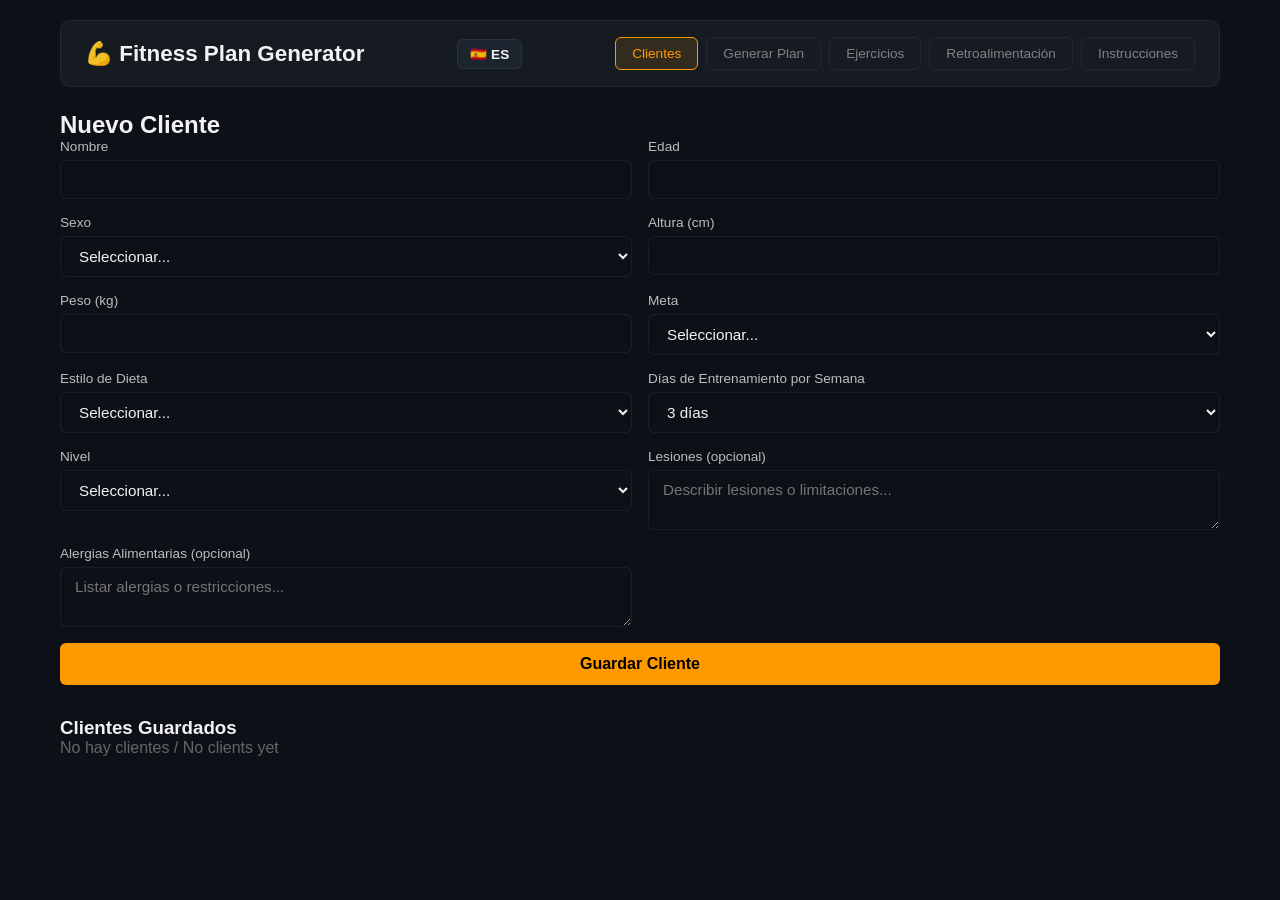
==== index.html @ 1c468f7d "Initial commit: fitness plan generator with ES/EN toggle, mobile responsive, WhatsApp share" ====
<!DOCTYPE html>
<html lang="es">
<head>
    <meta charset="UTF-8">
    <meta name="viewport" content="width=device-width, initial-scale=1.0">
    <title>Fitness Plan Generator</title>
    <link rel="stylesheet" href="styles.css">
</head>
<body>
    <div id="app">
        <!-- Navigation -->
        <nav class="nav-bar">
            <div class="nav-brand">💪 Fitness Plan Generator</div>
            <div class="nav-actions">
                <button id="lang-toggle" class="lang-toggle" title="Switch language">🇪🇸 ES</button>
                <button id="hamburger-btn" class="hamburger-btn" aria-label="Menu">☰</button>
            </div>
            <div class="nav-links" id="nav-links">
                <button class="nav-btn active" data-view="clients" data-es="Clientes" data-en="Clients">Clientes</button>
                <button class="nav-btn" data-view="generator" data-es="Generar Plan" data-en="Generate Plan">Generar Plan</button>
                <button class="nav-btn" data-view="exercises" data-es="Ejercicios" data-en="Exercises">Ejercicios</button>
                <button class="nav-btn" data-view="feedback" data-es="Retroalimentación" data-en="Feedback">Retroalimentación</button>
                <button class="nav-btn" data-view="help" data-es="Instrucciones" data-en="Instructions">Instrucciones</button>
            </div>
        </nav>

        <!-- Client Intake View -->
        <section id="view-clients" class="view active">
            <h2 data-es="Nuevo Cliente" data-en="New Client">Nuevo Cliente</h2>
            <form id="client-form" class="form-grid">
                <div class="form-group">
                    <label data-es="Nombre" data-en="Name">Nombre</label>
                    <input type="text" id="client-name" required>
                </div>
                <div class="form-group">
                    <label data-es="Edad" data-en="Age">Edad</label>
                    <input type="number" id="client-age" min="14" max="80" required>
                </div>
                <div class="form-group">
                    <label data-es="Sexo" data-en="Sex">Sexo</label>
                    <select id="client-sex" required>
                        <option value="" data-es="Seleccionar..." data-en="Select...">Seleccionar...</option>
                        <option value="male" data-es="Masculino" data-en="Male">Masculino</option>
                        <option value="female" data-es="Femenino" data-en="Female">Femenino</option>
                    </select>
                </div>
                <div class="form-group">
                    <label data-es="Altura (cm)" data-en="Height (cm)">Altura (cm)</label>
                    <input type="number" id="client-height" min="100" max="250" required>
                </div>
                <div class="form-group">
                    <label data-es="Peso (kg)" data-en="Weight (kg)">Peso (kg)</label>
                    <input type="number" id="client-weight" min="30" max="250" step="0.1" required>
                </div>
                <div class="form-group">
                    <label data-es="Meta" data-en="Goal">Meta</label>
                    <select id="client-goal" required>
                        <option value="" data-es="Seleccionar..." data-en="Select...">Seleccionar...</option>
                        <option value="fat-loss" data-es="Pérdida de grasa" data-en="Fat Loss">Pérdida de grasa</option>
                        <option value="muscle-gain" data-es="Ganancia muscular" data-en="Muscle Gain">Ganancia muscular</option>
                        <option value="recomp" data-es="Recomposición" data-en="Recomp">Recomposición</option>
                        <option value="strength" data-es="Fuerza" data-en="Strength">Fuerza</option>
                        <option value="endurance" data-es="Resistencia" data-en="Endurance">Resistencia</option>
                    </select>
                </div>
                <div class="form-group">
                    <label data-es="Estilo de Dieta" data-en="Diet Style">Estilo de Dieta</label>
                    <select id="client-diet" required>
                        <option value="" data-es="Seleccionar..." data-en="Select...">Seleccionar...</option>
                        <option value="iifym">IIFYM (Flexible)</option>
                        <option value="clean" data-es="Comida Limpia" data-en="Clean Eating">Comida Limpia</option>
                        <option value="keto">Keto</option>
                    </select>
                </div>
                <div class="form-group">
                    <label data-es="Días de Entrenamiento por Semana" data-en="Training Days per Week">Días de Entrenamiento por Semana</label>
                    <select id="client-days" required>
                        <option value="3" data-es="3 días" data-en="3 days">3 días</option>
                        <option value="4" data-es="4 días" data-en="4 days">4 días</option>
                        <option value="5" data-es="5 días" data-en="5 days">5 días</option>
                        <option value="6" data-es="6 días" data-en="6 days">6 días</option>
                    </select>
                </div>
                <div class="form-group">
                    <label data-es="Nivel" data-en="Experience Level">Nivel</label>
                    <select id="client-level" required>
                        <option value="" data-es="Seleccionar..." data-en="Select...">Seleccionar...</option>
                        <option value="beginner" data-es="Principiante" data-en="Beginner">Principiante</option>
                        <option value="intermediate" data-es="Intermedio" data-en="Intermediate">Intermedio</option>
                        <option value="advanced" data-es="Avanzado" data-en="Advanced">Avanzado</option>
                    </select>
                </div>
                <div class="form-group">
                    <label data-es="Lesiones (opcional)" data-en="Injuries (optional)">Lesiones (opcional)</label>
                    <textarea id="client-injuries" data-es-placeholder="Describir lesiones o limitaciones..." data-en-placeholder="Describe injuries or limitations..."></textarea>
                </div>
                <div class="form-group">
                    <label data-es="Alergias Alimentarias (opcional)" data-en="Food Allergies (optional)">Alergias Alimentarias (opcional)</label>
                    <textarea id="client-allergies" data-es-placeholder="Listar alergias o restricciones..." data-en-placeholder="List allergies or restrictions..."></textarea>
                </div>
                <div class="form-group full-width">
                    <button type="submit" class="btn-primary" data-es="Guardar Cliente" data-en="Save Client">Guardar Cliente</button>
                </div>
            </form>

            <h3 data-es="Clientes Guardados" data-en="Saved Clients">Clientes Guardados</h3>
            <div id="client-list" class="client-list"></div>

            <!-- Progress Tracking -->
            <div id="progress-section" class="progress-section hidden">
                <h3 id="progress-client-name"></h3>
                <div class="progress-controls">
                    <div class="form-group">
                        <label data-es="Nuevo Peso (kg)" data-en="New Weight (kg)">Nuevo Peso (kg)</label>
                        <input type="number" id="progress-weight" step="0.1" min="30" max="250">
                    </div>
                    <button class="btn-primary" id="btn-log-weight" data-es="Registrar Peso" data-en="Log Weight">Registrar Peso</button>
                </div>
                <div id="weight-history" class="weight-history"></div>
                <div id="plan-history" class="plan-history"></div>
            </div>
        </section>

        <!-- Plan Generator View -->
        <section id="view-generator" class="view">
            <h2 data-es="Generar Plan" data-en="Generate Plan">Generar Plan</h2>
            <div class="generator-controls">
                <div class="form-group">
                    <label data-es="Seleccionar Cliente" data-en="Select Client">Seleccionar Cliente</label>
                    <select id="gen-client"></select>
                </div>
                <button id="btn-generate" class="btn-primary" data-es="Generar Plan Completo" data-en="Generate Full Plan">Generar Plan Completo</button>
            </div>

            <div id="plan-output" class="plan-output hidden">
                <div class="plan-section">
                    <h3 data-es="📊 Perfil" data-en="📊 Profile">📊 Perfil</h3>
                    <div id="plan-profile"></div>
                </div>
                <div class="plan-section">
                    <h3 data-es="🏋️ Plan de Entrenamiento" data-en="🏋️ Workout Plan">🏋️ Plan de Entrenamiento</h3>
                    <div id="plan-workout"></div>
                </div>
                <div class="plan-section">
                    <h3 data-es="🥗 Plan de Alimentación" data-en="🥗 Meal Plan">🥗 Plan de Alimentación</h3>
                    <div id="plan-meals"></div>
                </div>
                <div class="plan-section">
                    <h3 data-es="🧘 Recuperación" data-en="🧘 Recovery">🧘 Recuperación</h3>
                    <div id="plan-recovery"></div>
                </div>
                <div class="plan-actions">
                    <button id="btn-copy-plan" class="btn-secondary" data-es="📋 Copiar Plan" data-en="📋 Copy Plan">📋 Copiar Plan</button>
                    <button id="btn-email-plan" class="btn-secondary" data-es="📧 Enviar por Email" data-en="📧 Email Plan">📧 Enviar por Email</button>
                    <button id="btn-pdf-plan" class="btn-secondary" data-es="📄 Exportar PDF" data-en="📄 Export PDF">📄 Exportar PDF</button>
                    <button id="btn-share-link" class="btn-secondary" data-es="🔗 Crear Enlace" data-en="🔗 Create Link">🔗 Crear Enlace</button>
                </div>
            </div>
        </section>

        <!-- Exercise Library View -->
        <section id="view-exercises" class="view">
            <h2 data-es="Biblioteca de Ejercicios" data-en="Exercise Library">Biblioteca de Ejercicios</h2>
            
            <!-- Interactive Body Map -->
            <div class="body-map-container">
                <h4 data-es="Haz clic en un músculo" data-en="Click a muscle">Haz clic en un músculo</h4>
                <div class="body-map-toggle">
                    <button class="btn-toggle active" id="btn-front" data-es="Frente" data-en="Front">Frente</button>
                    <button class="btn-toggle" id="btn-back" data-es="Espalda" data-en="Back">Espalda</button>
                </div>
                <div class="body-map">
                    <img src="images/body2.jpg" alt="Body Map Front" class="body-map-img" id="body-map-img">
                </div>
                <div id="body-map-selection" class="body-map-info"></div>
            </div>

            <div class="muscle-selector">
                <h4 data-es="O selecciona aquí" data-en="Or select here">O selecciona aquí</h4>
                <div id="muscle-buttons" class="muscle-grid"></div>
            </div>
            <div id="exercise-list" class="exercise-cards"></div>
        </section>

        <!-- Feedback View -->
        <section id="view-feedback" class="view">
            <h2 data-es="Retroalimentación del Cliente" data-en="Client Feedback">Retroalimentación del Cliente</h2>
            <form id="feedback-form" class="form-grid">
                <div class="form-group">
                    <label data-es="Cliente" data-en="Client">Cliente</label>
                    <select id="feedback-client"></select>
                </div>
                <div class="form-group">
                    <label data-es="Tipo" data-en="Type">Tipo</label>
                    <select id="feedback-type">
                        <option value="adjust" data-es="Ajustar" data-en="Adjust">Ajustar</option>
                        <option value="add" data-es="Agregar" data-en="Add">Agregar</option>
                        <option value="remove" data-es="Eliminar" data-en="Remove">Eliminar</option>
                        <option value="general" data-es="Comentario General" data-en="General Comment">Comentario General</option>
                    </select>
                </div>
                <div class="form-group">
                    <label data-es="Área" data-en="Area">Área</label>
                    <select id="feedback-area">
                        <option value="workout" data-es="Entrenamiento" data-en="Workout">Entrenamiento</option>
                        <option value="diet" data-es="Dieta" data-en="Diet">Dieta</option>
                        <option value="recovery" data-es="Recuperación" data-en="Recovery">Recuperación</option>
                        <option value="schedule" data-es="Horario" data-en="Schedule">Horario</option>
                    </select>
                </div>
                <div class="form-group full-width">
                    <label data-es="Detalle" data-en="Details">Detalle</label>
                    <textarea id="feedback-detail" rows="4" data-es-placeholder="Describir los cambios necesarios..." data-en-placeholder="Describe the needed changes..."></textarea>
                </div>
                <div class="form-group full-width">
                    <button type="submit" class="btn-primary" data-es="Enviar Retroalimentación" data-en="Submit Feedback">Enviar Retroalimentación</button>
                </div>
            </form>
            <h3 data-es="Historial" data-en="History">Historial</h3>
            <div id="feedback-history"></div>
        </section>

        <!-- Help/Instructions View -->
        <section id="view-help" class="view">
            <h2 data-es="Instrucciones de Uso" data-en="How to Use">Instrucciones de Uso</h2>
            <div class="instructions">
                <div class="instruction-block" data-lang-block="es">
                    <h3>📖 Cómo Usar Esta Aplicación</h3>
                    <ol>
                        <li><strong>Crear un Cliente:</strong> Ve a la pestaña "Clientes" e ingresa toda la información del cliente (edad, peso, altura, meta, etc.)</li>
                        <li><strong>Generar un Plan:</strong> Ve a "Generar Plan", selecciona el cliente, y haz clic en "Generar Plan Completo". El sistema calculará automáticamente sus macros, plan de entrenamiento y comidas.</li>
                        <li><strong>Revisar Ejercicios:</strong> En la pestaña "Ejercicios" puedes ver todos los ejercicios disponibles por grupo muscular con instrucciones de cómo realizarlos.</li>
                        <li><strong>Recibir Retroalimentación:</strong> Cuando tu cliente quiera cambios, usa la pestaña "Retroalimentación" para registrar qué necesita ajustarse.</li>
                        <li><strong>Compartir con el Cliente:</strong> Después de generar un plan, usa los botones para copiar, enviar por email, o crear un enlace que puedas enviar por WhatsApp o mensaje de texto.</li>
                    </ol>
                </div>
                <div class="instruction-block" data-lang-block="en" style="display:none;">
                    <h3>📖 How to Use This App</h3>
                    <ol>
                        <li><strong>Create a Client:</strong> Go to the "Clients" tab and enter all client info (age, weight, height, goal, etc.)</li>
                        <li><strong>Generate a Plan:</strong> Go to "Generate Plan", select the client, and click "Generate Full Plan". The system will auto-calculate macros, workout, and meal plans.</li>
                        <li><strong>Browse Exercises:</strong> In the "Exercises" tab you can view all available exercises by muscle group with instructions.</li>
                        <li><strong>Receive Feedback:</strong> When your client wants changes, use the "Feedback" tab to log what needs adjusting.</li>
                        <li><strong>Share with Client:</strong> After generating a plan, use the buttons to copy, email, or create a link to send via WhatsApp or text.</li>
                    </ol>
                </div>

                <div class="instruction-block" data-lang-block="es">
                    <h3>📤 Cómo Compartir con tus Clientes</h3>
                    <ol>
                        <li><strong>Por Email:</strong> Haz clic en "Enviar por Email" — se abrirá tu aplicación de correo con el plan formateado listo para enviar.</li>
                        <li><strong>Por WhatsApp/Texto:</strong> Haz clic en "Copiar Plan" y pégalo directamente en la conversación con tu cliente.</li>
                        <li><strong>Por Enlace:</strong> Haz clic en "Crear Enlace" — genera una página web temporal que tu cliente puede abrir en su teléfono.</li>
                    </ol>
                </div>
                <div class="instruction-block" data-lang-block="en" style="display:none;">
                    <h3>📤 How to Share with Clients</h3>
                    <ol>
                        <li><strong>By Email:</strong> Click "Email Plan" — opens your mail app with the formatted plan ready to send.</li>
                        <li><strong>By WhatsApp/Text:</strong> Click "Copy Plan" and paste directly into your client's conversation.</li>
                        <li><strong>By Link:</strong> Click "Create Link" — generates a temporary webpage your client can open on their phone.</li>
                    </ol>
                </div>

                <div class="instruction-block" data-lang-block="es">
                    <h3>🔄 Cómo Ajustar un Plan</h3>
                    <ol>
                        <li>El cliente te dice qué no le funciona (muy pesado, no le gusta un ejercicio, alergia a un alimento)</li>
                        <li>Ve a "Retroalimentación" y registra el cambio</li>
                        <li>Regresa a "Generar Plan" y genera una versión actualizada</li>
                        <li>Comparte el nuevo plan con el cliente</li>
                    </ol>
                </div>
                <div class="instruction-block" data-lang-block="en" style="display:none;">
                    <h3>🔄 How to Adjust a Plan</h3>
                    <ol>
                        <li>Client tells you what isn't working (too heavy, doesn't like an exercise, food allergy)</li>
                        <li>Go to "Feedback" and log the change</li>
                        <li>Go back to "Generate Plan" and create an updated version</li>
                        <li>Share the new plan with the client</li>
                    </ol>
                </div>

                <div class="instruction-block" data-lang-block="es">
                    <h3>💡 Consejos</h3>
                    <ul>
                        <li>Actualiza el peso del cliente cada semana para mantener los cálculos precisos</li>
                        <li>Usa la retroalimentación para trackear el progreso y ajustes</li>
                        <li>Los planes se guardan localmente — no necesitas internet para generar</li>
                    </ul>
                </div>
                <div class="instruction-block" data-lang-block="en" style="display:none;">
                    <h3>💡 Tips</h3>
                    <ul>
                        <li>Update client weight weekly to keep calculations accurate</li>
                        <li>Use feedback to track progress and adjustments</li>
                        <li>Plans save locally — no internet needed to generate</li>
                    </ul>
                </div>
            </div>
        </section>
    </div>

    <script src="data/exercises.js"></script>
    <script src="data/meals.js"></script>
    <script src="calculator.js"></script>
    <script src="plan-generator.js"></script>
    <script src="lang.js"></script>
    <script src="app.js"></script>
</body>
</html>
---- styles.css ----
:root {
    --bg-deep: #0d1117;
    --bg-card: #161b22;
    --bg-elevated: #1c2430;
    --bg-input: #0d1117;
    --accent: #ff9900;
    --accent-hover: #ffad33;
    --accent-dim: rgba(255, 153, 0, 0.12);
    --blue: #4da6e8;
    --green: #10b981;
    --green-dim: rgba(16, 185, 129, 0.12);
    --purple: #a78bfa;
    --red: #ef4444;
    --text-primary: rgba(255, 255, 255, 0.95);
    --text-secondary: rgba(255, 255, 255, 0.72);
    --text-tertiary: rgba(255, 255, 255, 0.45);
    --border: rgba(255, 255, 255, 0.06);
    --border-hover: rgba(255, 255, 255, 0.12);
    --radius: 10px;
    --radius-sm: 6px;
}

* {
    margin: 0;
    padding: 0;
    box-sizing: border-box;
}

body {
    font-family: 'Segoe UI Variable', 'Segoe UI', -apple-system, sans-serif;
    background: var(--bg-deep);
    color: var(--text-primary);
    min-height: 100vh;
}

#app {
    max-width: 1200px;
    margin: 0 auto;
    padding: 20px;
}

/* Navigation */
.nav-bar {
    display: flex;
    align-items: center;
    justify-content: space-between;
    padding: 16px 24px;
    background: var(--bg-card);
    border-radius: var(--radius);
    margin-bottom: 24px;
    border: 1px solid var(--border);
}

.nav-brand {
    font-size: 1.4rem;
    font-weight: 700;
    color: var(--text-primary);
}

.nav-links {
    display: flex;
    gap: 8px;
    flex-wrap: wrap;
}

.nav-btn {
    padding: 8px 16px;
    border: 1px solid var(--border);
    background: transparent;
    color: var(--text-tertiary);
    border-radius: var(--radius-sm);
    cursor: pointer;
    font-size: 0.85rem;
    transition: all 0.2s;
}

.nav-btn:hover {
    background: var(--bg-elevated);
    color: var(--text-primary);
}

.nav-btn.active {
    background: var(--accent-dim);
    color: var(--accent);
    border-color: var(--accent);
}

/* Views */
.view {
    display: none;
}

.view.active {
    display: block;
}

/* Forms */
.form-grid {
    display: grid;
    grid-template-columns: 1fr 1fr;
    gap: 16px;
    margin-bottom: 32px;
}

.form-group {
    display: flex;
    flex-direction: column;
    gap: 6px;
}

.form-group.full-width {
    grid-column: 1 / -1;
}

.form-group label {
    font-size: 0.85rem;
    color: var(--text-secondary);
    font-weight: 500;
}

.form-group input,
.form-group select,
.form-group textarea {
    padding: 10px 14px;
    border: 1px solid var(--border);
    background: var(--bg-input);
    color: var(--text-primary);
    border-radius: var(--radius-sm);
    font-size: 0.95rem;
    font-family: inherit;
}

.form-group input:focus,
.form-group select:focus,
.form-group textarea:focus {
    outline: none;
    border-color: var(--accent);
}

.form-group textarea {
    resize: vertical;
    min-height: 60px;
}

/* Buttons */
.btn-primary {
    padding: 12px 24px;
    background: var(--accent);
    color: #000;
    border: none;
    border-radius: var(--radius-sm);
    font-size: 1rem;
    font-weight: 600;
    cursor: pointer;
    transition: background 0.2s;
}

.btn-primary:hover {
    background: var(--accent-hover);
}

.btn-secondary {
    padding: 10px 20px;
    background: var(--bg-elevated);
    color: var(--text-secondary);
    border: 1px solid var(--border);
    border-radius: var(--radius-sm);
    font-size: 0.9rem;
    cursor: pointer;
    transition: all 0.2s;
}

.btn-secondary:hover {
    background: var(--bg-card);
    border-color: var(--accent);
    color: var(--text-primary);
}

/* Client List */
.client-list {
    display: grid;
    gap: 12px;
}

.client-card {
    padding: 16px;
    background: var(--bg-card);
    border: 1px solid var(--border);
    border-radius: var(--radius);
    display: flex;
    justify-content: space-between;
    align-items: center;
    transition: border-color 0.15s;
}

.client-card:hover {
    border-color: var(--border-hover);
}

.client-card-info h4 {
    color: var(--text-primary);
    margin-bottom: 4px;
}

.client-card-info span {
    font-size: 0.8rem;
    color: var(--text-tertiary);
}

.client-card-actions {
    display: flex;
    gap: 8px;
}

/* Plan Output */
.plan-output {
    margin-top: 24px;
}

.plan-output.hidden {
    display: none;
}

.plan-section {
    background: var(--bg-card);
    border: 1px solid var(--border);
    border-radius: var(--radius);
    padding: 20px;
    margin-bottom: 16px;
}

.plan-section h3 {
    color: var(--text-primary);
    margin-bottom: 12px;
    font-size: 1.1rem;
}

.plan-actions {
    display: flex;
    gap: 12px;
    margin-top: 20px;
    flex-wrap: wrap;
}

.btn-share {
    padding: 10px 18px;
    border: none;
    border-radius: 8px;
    font-size: 0.9rem;
    font-weight: 600;
    cursor: pointer;
    transition: transform 0.15s, opacity 0.15s;
}
.btn-share:hover {
    transform: translateY(-1px);
    opacity: 0.9;
}
.btn-share:active {
    transform: translateY(0);
}
.btn-whatsapp {
    background: var(--green);
    color: #fff;
}
.btn-copy {
    background: var(--blue);
    color: #fff;
}
.btn-pdf {
    background: var(--accent);
    color: #000;
}

/* Profile Stats */
.profile-stats {
    display: grid;
    grid-template-columns: repeat(auto-fit, minmax(140px, 1fr));
    gap: 12px;
}

.stat-box {
    background: var(--bg-elevated);
    padding: 12px;
    border-radius: var(--radius-sm);
    text-align: center;
}

.stat-box .stat-value {
    font-size: 1.4rem;
    font-weight: 700;
    color: var(--accent);
}

.stat-box .stat-label {
    font-size: 0.75rem;
    color: var(--text-tertiary);
    margin-top: 4px;
}

/* Workout Display */
.workout-day {
    margin-bottom: 16px;
    padding: 12px;
    background: var(--bg-elevated);
    border-radius: var(--radius-sm);
}

.workout-day h4 {
    color: var(--accent);
    margin-bottom: 8px;
}

.workout-exercise {
    display: flex;
    justify-content: space-between;
    align-items: center;
    padding: 6px 0;
    border-bottom: 1px solid var(--border);
    font-size: 0.9rem;
}

.workout-exercise:last-child {
    border-bottom: none;
}

.workout-exercise .ex-name {
    color: var(--text-primary);
}

.workout-exercise .ex-sets {
    color: var(--text-tertiary);
    font-size: 0.8rem;
}

/* Meal Display */
.meal-block {
    margin-bottom: 12px;
    padding: 12px;
    background: var(--bg-elevated);
    border-radius: var(--radius-sm);
}

.meal-block h4 {
    color: var(--green);
    margin-bottom: 6px;
    font-size: 0.9rem;
}

.meal-item {
    font-size: 0.85rem;
    color: var(--text-secondary);
    padding: 3px 0;
}

.meal-macros {
    font-size: 0.75rem;
    color: var(--text-tertiary);
    margin-top: 4px;
}

/* Muscle Group Selector */
.muscle-grid {
    display: grid;
    grid-template-columns: repeat(auto-fill, minmax(120px, 1fr));
    gap: 8px;
    margin-bottom: 24px;
}

.muscle-btn {
    padding: 10px;
    background: var(--bg-card);
    border: 1px solid var(--border);
    border-radius: var(--radius-sm);
    color: var(--text-secondary);
    cursor: pointer;
    text-align: center;
    font-size: 0.8rem;
    transition: all 0.2s;
}

.muscle-btn:hover {
    border-color: var(--accent);
    color: var(--text-primary);
}

.muscle-btn.active {
    background: var(--accent-dim);
    border-color: var(--accent);
    color: var(--accent);
}

/* Exercise Cards */
.exercise-cards {
    display: grid;
    grid-template-columns: repeat(auto-fill, minmax(300px, 1fr));
    gap: 16px;
}

.exercise-card {
    background: var(--bg-card);
    border: 1px solid var(--border);
    border-radius: var(--radius);
    padding: 16px;
    transition: border-color 0.15s;
}

.exercise-card:hover {
    border-color: var(--border-hover);
}

.exercise-card .ex-image {
    width: 100%;
    border-radius: var(--radius-sm);
    margin-bottom: 10px;
    background: var(--bg-elevated);
}

.exercise-card h4 {
    color: var(--text-primary);
    margin-bottom: 4px;
}

.exercise-card .ex-muscles {
    font-size: 0.75rem;
    color: var(--blue);
    margin-bottom: 8px;
}

.exercise-card .ex-cue {
    font-size: 0.85rem;
    color: var(--text-secondary);
    margin-bottom: 4px;
}

.exercise-card .ex-feel {
    font-size: 0.8rem;
    color: var(--green);
    font-style: italic;
}

.exercise-card .ex-equipment {
    font-size: 0.75rem;
    color: var(--text-tertiary);
    margin-top: 8px;
}

.exercise-card .btn-search-gif {
    margin-top: 10px;
    padding: 6px 12px;
    background: var(--bg-elevated);
    border: 1px solid var(--border);
    color: var(--accent);
    border-radius: var(--radius-sm);
    cursor: pointer;
    font-size: 0.75rem;
    transition: all 0.2s;
    width: 100%;
}

.exercise-card .btn-search-gif:hover {
    background: var(--accent-dim);
    color: var(--accent-hover);
    border-color: var(--accent);
}

.ex-gif-container {
    min-height: 0;
}

.ex-gif-container img {
    width: 100%;
    border-radius: 6px;
    background: #fff;
}

/* Feedback */
.feedback-item {
    padding: 12px;
    background: var(--bg-card);
    border: 1px solid var(--border);
    border-radius: var(--radius-sm);
    margin-bottom: 10px;
}

.feedback-item .fb-meta {
    font-size: 0.75rem;
    color: var(--text-tertiary);
    margin-bottom: 4px;
}

.feedback-item .fb-content {
    font-size: 0.9rem;
    color: var(--text-secondary);
}

/* Instructions */
.instructions {
    display: grid;
    gap: 20px;
}

.instruction-block {
    background: var(--bg-card);
    border: 1px solid var(--border);
    border-radius: var(--radius);
    padding: 20px;
}

.instruction-block h3 {
    color: var(--text-primary);
    margin-bottom: 12px;
}

.instruction-block ol,
.instruction-block ul {
    padding-left: 20px;
}

.instruction-block li {
    margin-bottom: 8px;
    line-height: 1.5;
    color: var(--text-secondary);
}

.instruction-block li strong {
    color: var(--text-primary);
}

/* Recovery */
.recovery-section {
    margin-bottom: 12px;
}

.recovery-section h4 {
    color: var(--purple);
    font-size: 0.9rem;
    margin-bottom: 6px;
}

.recovery-section p {
    font-size: 0.85rem;
    color: var(--text-secondary);
    line-height: 1.5;
}

/* Generator Controls */
.generator-controls {
    display: flex;
    gap: 16px;
    align-items: flex-end;
    margin-bottom: 16px;
}

.generator-controls .form-group {
    flex: 1;
}

/* Toast */
.toast {
    position: fixed;
    bottom: 20px;
    right: 20px;
    padding: 12px 20px;
    background: #10b981;
    color: #fff;
    border-radius: 8px;
    font-size: 0.9rem;
    z-index: 9999;
    animation: slideIn 0.3s ease;
}

@keyframes slideIn {
    from { transform: translateX(100%); opacity: 0; }
    to { transform: translateX(0); opacity: 1; }
}

/* Hamburger Menu Icon */
.hamburger {
    display: none;
    flex-direction: column;
    justify-content: center;
    gap: 5px;
    width: 32px;
    height: 32px;
    cursor: pointer;
    padding: 4px;
    border: none;
    background: transparent;
    border-radius: var(--radius-sm);
    transition: background 0.2s;
}

.hamburger:hover {
    background: var(--bg-elevated);
}

.hamburger span {
    display: block;
    width: 100%;
    height: 2px;
    background: var(--text-primary);
    border-radius: 2px;
    transition: all 0.3s ease;
}

.hamburger.open span:nth-child(1) {
    transform: rotate(45deg) translate(5px, 5px);
}

.hamburger.open span:nth-child(2) {
    opacity: 0;
}

.hamburger.open span:nth-child(3) {
    transform: rotate(-45deg) translate(5px, -5px);
}

/* Responsive */
@media (max-width: 768px) {
    #app {
        padding: 12px;
        padding-bottom: 80px;
    }

    /* Hamburger Nav */
    .hamburger {
        display: flex;
    }

    .nav-bar {
        flex-wrap: wrap;
        padding: 12px 16px;
        position: relative;
    }

    .nav-links {
        display: none;
        width: 100%;
        flex-direction: column;
        gap: 4px;
        margin-top: 12px;
        padding-top: 12px;
        border-top: 1px solid var(--border);
    }

    .nav-links.show {
        display: flex;
    }

    .nav-btn {
        width: 100%;
        text-align: center;
        padding: 12px 16px;
        font-size: 0.95rem;
    }

    /* Form Grid - Single Column */
    .form-grid {
        grid-template-columns: 1fr;
        gap: 12px;
    }

    /* All Buttons Full Width */
    .btn-primary,
    .btn-secondary {
        width: 100%;
        text-align: center;
    }

    .plan-actions {
        flex-direction: column;
    }

    .plan-actions .btn-primary,
    .plan-actions .btn-secondary {
        width: 100%;
    }

    /* Generator Controls Stack */
    .generator-controls {
        flex-direction: column;
        align-items: stretch;
    }

    /* Exercise Cards Single Column */
    .exercise-cards {
        grid-template-columns: 1fr;
    }

    /* Plan Output Scrollable */
    .plan-output {
        max-height: 70vh;
        overflow-y: auto;
        -webkit-overflow-scrolling: touch;
        padding-bottom: 24px;
    }

    .plan-section {
        padding: 16px;
    }

    .plan-section h3 {
        font-size: 1rem;
    }

    /* Muscle Grid - fewer columns */
    .muscle-grid {
        grid-template-columns: repeat(3, 1fr);
        gap: 6px;
    }

    .muscle-btn {
        padding: 8px 4px;
        font-size: 0.75rem;
    }

    /* Profile Stats Responsive */
    .profile-stats {
        grid-template-columns: repeat(2, 1fr);
    }

    /* Progress Controls Stack */
    .progress-controls {
        flex-direction: column;
        align-items: stretch;
    }

    /* Client Cards Stack */
    .client-card {
        flex-direction: column;
        align-items: flex-start;
        gap: 12px;
    }

    .client-card-actions {
        width: 100%;
    }

    .client-card-actions .btn-secondary {
        flex: 1;
    }

    /* Body Map Toggle */
    .body-map-toggle {
        flex-wrap: wrap;
    }

    /* Toast repositioned for thumb reach */
    .toast {
        bottom: 80px;
        right: 12px;
        left: 12px;
        text-align: center;
    }

    /* Workout display readable */
    .workout-exercise {
        flex-direction: column;
        align-items: flex-start;
        gap: 2px;
        padding: 8px 0;
    }

    /* Instruction blocks readable */
    .instruction-block {
        padding: 14px;
    }

    .instruction-block ol,
    .instruction-block ul {
        padding-left: 16px;
    }
}

/* Small phones (under 400px) */
@media (max-width: 400px) {
    #app {
        padding: 8px;
        padding-bottom: 90px;
    }

    .nav-brand {
        font-size: 1.2rem;
    }

    .muscle-grid {
        grid-template-columns: repeat(2, 1fr);
    }

    .profile-stats {
        grid-template-columns: 1fr;
    }

    .stat-box .stat-value {
        font-size: 1.2rem;
    }
}

/* Body Map */
.body-map-container {
    text-align: center;
    margin-bottom: 24px;
    padding: 20px;
    background: var(--bg-card);
    border: 1px solid var(--border);
    border-radius: var(--radius);
}

.body-map-container h4 {
    color: var(--text-tertiary);
    margin-bottom: 12px;
}

.body-map {
    display: inline-block;
    max-width: 400px;
    width: 100%;
    position: relative;
}

.body-svg {
    width: 100%;
    height: 100%;
    position: absolute;
    top: 0;
    left: 0;
    z-index: 2;
}

.body-map-img {
    width: 100%;
    height: auto;
    display: block;
    border-radius: 8px;
    position: relative;
    z-index: 1;
}

.muscle-zone {
    fill: transparent;
    stroke: none;
    stroke-width: 0;
    cursor: pointer;
    transition: all 0.2s;
}

.muscle-zone:hover {
    fill: rgba(59, 130, 246, 0.25);
    stroke: none;
}

.muscle-zone.active {
    fill: rgba(37, 99, 235, 0.35);
    stroke: rgba(96, 165, 250, 0.6);
    stroke-width: 1.5;
}

.muscle-label {
    fill: #666;
    font-size: 12px;
    text-anchor: middle;
    pointer-events: none;
}

.body-map-info {
    margin-top: 12px;
    color: var(--green);
    font-weight: 600;
    min-height: 24px;
}

/* Body Map Toggle */
.body-map-toggle {
    display: flex;
    justify-content: center;
    gap: 8px;
    margin-bottom: 12px;
}

.btn-toggle {
    padding: 8px 20px;
    border: 1px solid var(--border);
    background: transparent;
    color: var(--text-tertiary);
    border-radius: var(--radius-sm);
    cursor: pointer;
    font-size: 0.85rem;
    transition: all 0.2s;
}

.btn-toggle:hover {
    background: var(--bg-elevated);
    color: var(--text-primary);
}

.btn-toggle.active {
    background: var(--accent-dim);
    color: var(--accent);
    border-color: var(--accent);
}

/* Progress Tracking */
.progress-section {
    margin-top: 24px;
    padding: 20px;
    background: var(--bg-card);
    border: 1px solid var(--border);
    border-radius: var(--radius);
}

.progress-section.hidden {
    display: none;
}

.progress-controls {
    display: flex;
    gap: 12px;
    align-items: flex-end;
    margin-bottom: 16px;
}

.progress-controls .form-group {
    flex: 1;
}

.weight-history {
    margin-top: 12px;
}

.weight-entry {
    display: flex;
    justify-content: space-between;
    padding: 8px 12px;
    background: var(--bg-elevated);
    border-radius: var(--radius-sm);
    margin-bottom: 6px;
    font-size: 0.85rem;
}

.weight-entry .we-date { color: var(--text-tertiary); }
.weight-entry .we-value { color: var(--text-primary); font-weight: 600; }
.weight-entry .we-change { font-size: 0.75rem; }
.we-change.down { color: var(--green); }
.we-change.up { color: var(--red); }
.we-change.same { color: var(--text-tertiary); }

.plan-history { margin-top: 16px; }
.plan-history-item {
    padding: 8px 12px;
    background: var(--bg-elevated);
    border-radius: var(--radius-sm);
    margin-bottom: 6px;
    font-size: 0.8rem;
    color: var(--text-secondary);
}

/* Language Toggle & Nav Actions */
.nav-actions {
    display: flex;
    align-items: center;
    gap: 8px;
}

.lang-toggle {
    padding: 6px 12px;
    background: var(--bg-elevated);
    border: 1px solid var(--border);
    color: var(--text-primary);
    border-radius: var(--radius-sm);
    cursor: pointer;
    font-size: 0.85rem;
    font-weight: 600;
    transition: all 0.2s;
    white-space: nowrap;
}

.lang-toggle:hover {
    border-color: var(--accent);
    background: var(--accent-dim);
    color: var(--accent);
}

/* Hamburger Button - hidden on desktop, shown on mobile */
.hamburger-btn {
    display: none;
    padding: 6px 10px;
    background: transparent;
    border: 1px solid var(--border);
    color: var(--text-primary);
    border-radius: var(--radius-sm);
    cursor: pointer;
    font-size: 1.3rem;
    line-height: 1;
    transition: all 0.2s;
}

.hamburger-btn:hover {
    background: var(--bg-elevated);
    border-color: var(--accent);
}

@media (max-width: 768px) {
    .hamburger-btn {
        display: block;
    }

    .nav-bar {
        flex-wrap: wrap;
    }

    .nav-links {
        display: none;
        width: 100%;
        flex-direction: column;
        gap: 4px;
        margin-top: 12px;
        padding-top: 12px;
        border-top: 1px solid var(--border);
        order: 3;
    }

    .nav-links.open {
        display: flex;
    }
}
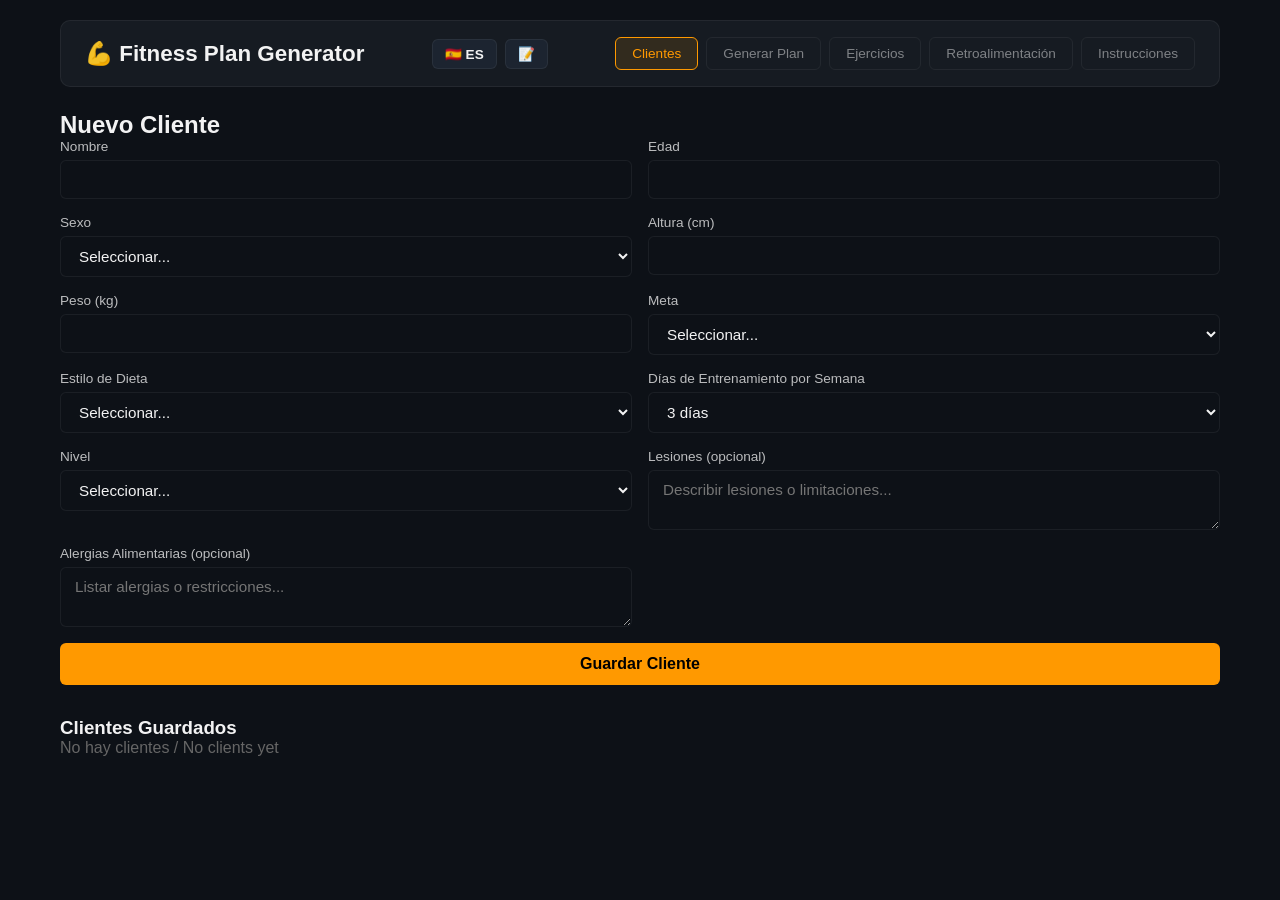
==== commit 4b9ef60a: "Add app feedback button linking to Google Form" ====
--- a/index.html
+++ b/index.html
@@ -13,6 +13,7 @@
             <div class="nav-brand">💪 Fitness Plan Generator</div>
             <div class="nav-actions">
                 <button id="lang-toggle" class="lang-toggle" title="Switch language">🇪🇸 ES</button>
+                <button id="app-feedback-btn" class="lang-toggle" title="App Feedback" onclick="window.open('https://docs.google.com/forms/d/e/1FAIpQLSd6tZZSdfA8D3WzmACVre11Hoo3rKU_MW6tNLGPJ4dFL08U6w/viewform','_blank')">📝</button>
                 <button id="hamburger-btn" class="hamburger-btn" aria-label="Menu">☰</button>
             </div>
             <div class="nav-links" id="nav-links">
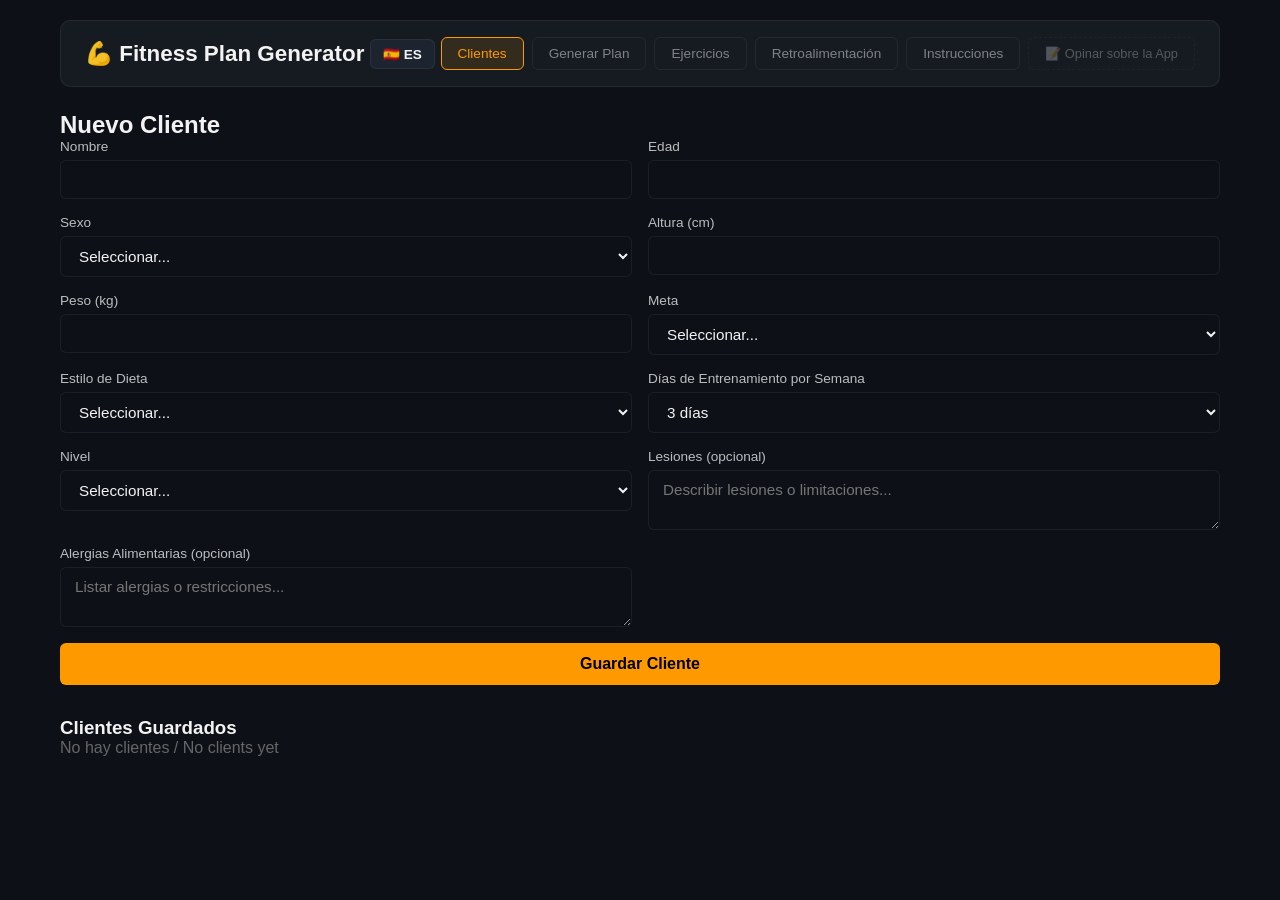
==== commit b227ca55: "fix: mobile nav broken + remove confusing feedback button from header - CSS class mismatch: hamburge" ====
--- a/index.html
+++ b/index.html
@@ -13,7 +13,6 @@
             <div class="nav-brand">💪 Fitness Plan Generator</div>
             <div class="nav-actions">
                 <button id="lang-toggle" class="lang-toggle" title="Switch language">🇪🇸 ES</button>
-                <button id="app-feedback-btn" class="lang-toggle" title="App Feedback" onclick="window.open('https://docs.google.com/forms/d/e/1FAIpQLSd6tZZSdfA8D3WzmACVre11Hoo3rKU_MW6tNLGPJ4dFL08U6w/viewform','_blank')">📝</button>
                 <button id="hamburger-btn" class="hamburger-btn" aria-label="Menu">☰</button>
             </div>
             <div class="nav-links" id="nav-links">
@@ -22,6 +21,7 @@
                 <button class="nav-btn" data-view="exercises" data-es="Ejercicios" data-en="Exercises">Ejercicios</button>
                 <button class="nav-btn" data-view="feedback" data-es="Retroalimentación" data-en="Feedback">Retroalimentación</button>
                 <button class="nav-btn" data-view="help" data-es="Instrucciones" data-en="Instructions">Instrucciones</button>
+                <button class="nav-btn nav-btn-feedback" onclick="window.open('https://docs.google.com/forms/d/e/1FAIpQLSd6tZZSdfA8D3WzmACVre11Hoo3rKU_MW6tNLGPJ4dFL08U6w/viewform','_blank')" data-es="📝 Opinar sobre la App" data-en="📝 App Feedback">📝 Opinar sobre la App</button>
             </div>
         </nav>
 
--- a/styles.css
+++ b/styles.css
@@ -85,6 +85,12 @@
     border-color: var(--accent);
 }
 
+.nav-btn-feedback {
+    opacity: 0.6;
+    font-size: 0.8rem;
+    border-style: dashed;
+}
+
 /* Views */
 .view {
     display: none;
@@ -643,7 +649,7 @@
         border-top: 1px solid var(--border);
     }
 
-    .nav-links.show {
+    .nav-links.open {
         display: flex;
     }
 
